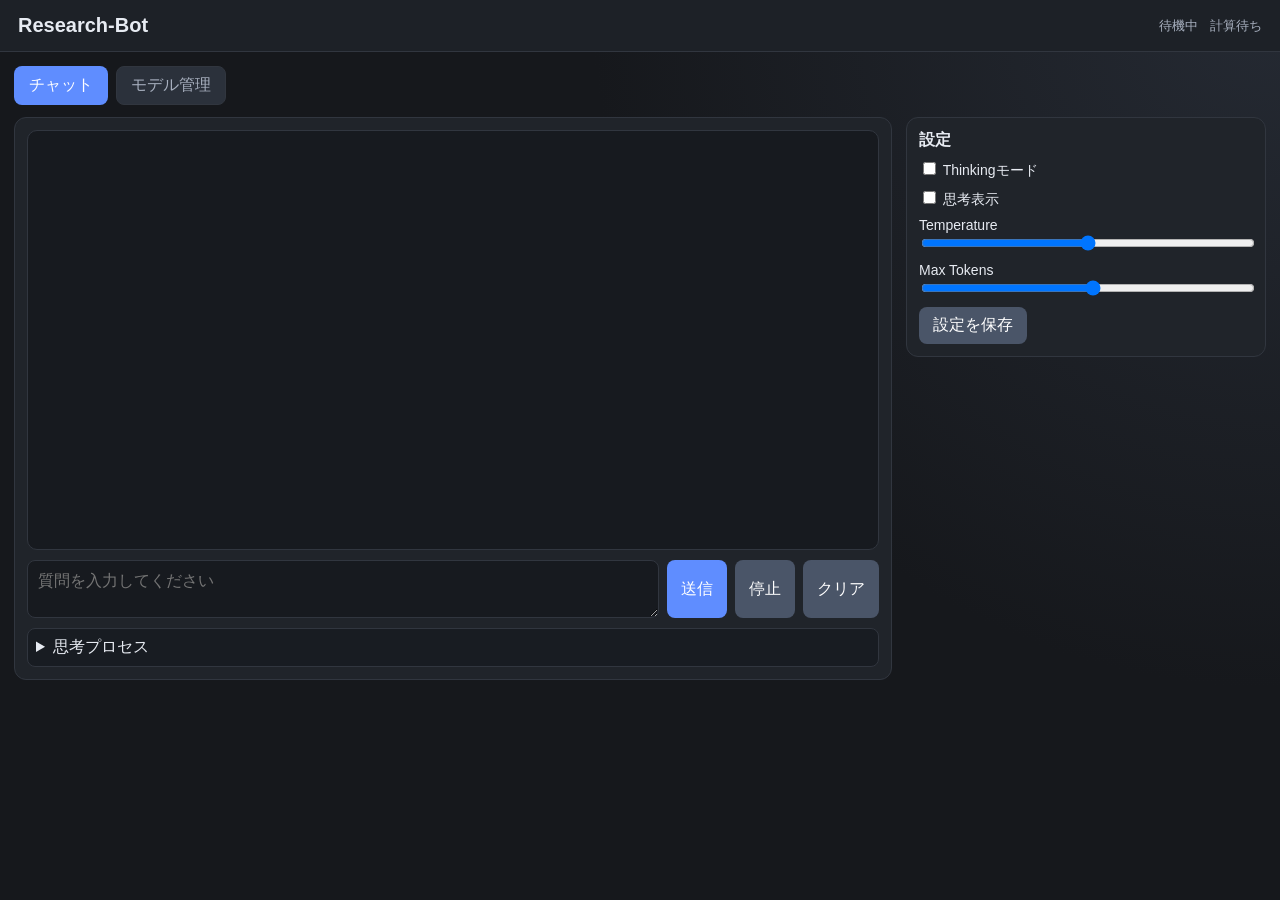
==== electron/src/renderer/index.html @ 7611ef4a "初期ファイル" ====
<!doctype html>
<html lang="ja">
  <head>
    <meta charset="UTF-8" />
    <meta name="viewport" content="width=device-width, initial-scale=1.0" />
    <title>Research-Bot</title>
    <link rel="stylesheet" href="./styles.css" />
  </head>
  <body>
    <div class="app-shell">
      <header class="topbar">
        <h1>Research-Bot</h1>
        <div class="status-wrap">
          <span id="status">待機中</span>
          <span id="contextUsage">計算待ち</span>
        </div>
      </header>

      <main class="content">
        <div class="tabs" role="tablist" aria-label="Main tabs">
          <button id="tabChatBtn" class="tab-btn is-active" role="tab" aria-selected="true" aria-controls="chatTabPanel">チャット</button>
          <button id="tabModelsBtn" class="tab-btn" role="tab" aria-selected="false" aria-controls="modelsTabPanel">モデル管理</button>
        </div>

        <section id="chatTabPanel" class="tab-panel is-active" role="tabpanel" aria-labelledby="tabChatBtn">
          <div class="chat-layout">
            <section class="chat-panel">
              <div id="chatLog" class="chat-log"></div>
              <div class="input-row">
                <textarea id="messageInput" placeholder="質問を入力してください" rows="2"></textarea>
                <button id="sendBtn">送信</button>
                <button id="stopBtn" class="secondary">停止</button>
                <button id="clearBtn" class="secondary">クリア</button>
              </div>
              <details class="thinking-block">
                <summary>思考プロセス</summary>
                <div id="thinking"></div>
              </details>
            </section>

            <aside class="side-panel">
              <section class="card">
                <h2>設定</h2>
                <label><input type="checkbox" id="enableThinkingMode" /> Thinkingモード</label>
                <label><input type="checkbox" id="showThinking" /> 思考表示</label>
                <label>
                  Temperature
                  <input type="range" id="temperature" min="0" max="1" step="0.05" />
                  <span id="temperatureValue"></span>
                </label>
                <label>
                  Max Tokens
                  <input type="range" id="maxTokens" min="512" max="16384" step="512" />
                  <span id="maxTokensValue"></span>
                </label>
                <button id="saveSettingsBtn" class="secondary">設定を保存</button>
              </section>
            </aside>
          </div>
        </section>

        <section id="modelsTabPanel" class="tab-panel" role="tabpanel" aria-labelledby="tabModelsBtn">
          <section class="card model-card">
            <h2>モデル管理</h2>
            <div id="modelList" class="model-list"></div>
            <div class="button-row">
              <button id="refreshModelsBtn" class="secondary">更新</button>
              <button id="unloadModelBtn" class="secondary">アンロード</button>
            </div>
            <label>
              切り替えモデル
              <select id="switchModelSelect"></select>
            </label>
            <button id="switchModelBtn">切り替え</button>
            <label>
              ダウンロードモデル
              <select id="downloadModelSelect"></select>
            </label>
            <button id="downloadModelBtn">ダウンロード</button>
            <pre id="downloadProgress" class="progress"></pre>
          </section>
        </section>
      </main>
    </div>

    <script src="./renderer.js"></script>
  </body>
</html>
---- electron/src/renderer/styles.css ----
:root {
  --bg: #16181c;
  --surface: #20242a;
  --line: #31363f;
  --text: #e7ebf2;
  --accent: #5f8dff;
  --accent-2: #5cbf9e;
  --muted: #a7afbe;
}

* {
  box-sizing: border-box;
}

body {
  margin: 0;
  font-family: "Segoe UI", "Yu Gothic UI", sans-serif;
  color: var(--text);
  background: radial-gradient(circle at top right, #252a33, #16181c 44%), var(--bg);
}

.app-shell {
  min-height: 100vh;
  display: grid;
  grid-template-rows: auto 1fr;
}

.topbar {
  display: flex;
  align-items: center;
  justify-content: space-between;
  padding: 14px 18px;
  border-bottom: 1px solid var(--line);
  background: #1d2127;
}

.topbar h1 {
  margin: 0;
  font-size: 20px;
}

.status-wrap {
  display: flex;
  gap: 12px;
  font-size: 13px;
  color: var(--muted);
}

.content {
  display: grid;
  grid-template-rows: auto 1fr;
  gap: 12px;
  padding: 14px;
}

.tabs {
  display: flex;
  gap: 8px;
}

.tab-btn {
  background: #2b313b;
  color: var(--muted);
  border: 1px solid var(--line);
}

.tab-btn.is-active {
  background: var(--accent);
  color: #fff;
  border-color: transparent;
}

.tab-panel {
  display: none;
  min-height: 0;
}

.tab-panel.is-active {
  display: block;
}

.chat-layout {
  display: grid;
  grid-template-columns: 1fr 360px;
  gap: 14px;
}

.chat-panel,
.card {
  background: var(--surface);
  border: 1px solid var(--line);
  border-radius: 12px;
}

.chat-panel {
  display: grid;
  grid-template-rows: 1fr auto auto;
  min-height: 0;
  padding: 12px;
}

.chat-log {
  overflow-y: auto;
  padding: 8px;
  border: 1px solid var(--line);
  border-radius: 10px;
  min-height: 420px;
  max-height: calc(100vh - 270px);
  background: #171a1f;
}

.msg {
  margin-bottom: 10px;
  padding: 9px 11px;
  border-radius: 10px;
  line-height: 1.5;
  white-space: pre-wrap;
}

.msg.user {
  background: #2a3448;
}

.msg.assistant {
  background: #273b35;
}

.input-row {
  display: grid;
  grid-template-columns: 1fr auto auto auto;
  gap: 8px;
  margin-top: 10px;
}

textarea,
select,
input[type="range"] {
  width: 100%;
}

select {
  padding: 8px;
  border: 1px solid var(--line);
  border-radius: 8px;
  color: var(--text);
  background: #171a1f;
}

input[type="checkbox"] {
  accent-color: var(--accent);
}

textarea {
  padding: 10px;
  border: 1px solid var(--line);
  border-radius: 8px;
  resize: vertical;
  font: inherit;
  color: var(--text);
  background: #171a1f;
}

button {
  border: none;
  border-radius: 8px;
  padding: 8px 14px;
  background: var(--accent);
  color: #fff;
  cursor: pointer;
  font: inherit;
}

button.secondary {
  background: #4a5568;
}

.thinking-block {
  margin-top: 10px;
  border: 1px solid var(--line);
  border-radius: 8px;
  padding: 8px;
  background: #181c22;
}

.thinking-block #thinking {
  white-space: pre-wrap;
  max-height: 220px;
  overflow-y: auto;
}

.side-panel {
  display: grid;
  gap: 10px;
  align-content: start;
}

.model-card {
  max-width: 860px;
}

.card {
  padding: 12px;
}

.card h2 {
  margin: 0 0 8px;
  font-size: 16px;
}

.card label {
  display: block;
  margin-bottom: 8px;
  font-size: 14px;
}

.model-list {
  border: 1px solid var(--line);
  border-radius: 8px;
  max-height: 200px;
  overflow-y: auto;
  padding: 8px;
  margin-bottom: 8px;
  font-size: 13px;
}

.progress {
  border: 1px solid var(--line);
  border-radius: 8px;
  min-height: 100px;
  max-height: 140px;
  overflow-y: auto;
  background: #171a1f;
  padding: 8px;
  white-space: pre-wrap;
}

.button-row {
  display: grid;
  grid-template-columns: 1fr 1fr;
  gap: 8px;
  margin-bottom: 8px;
}

@media (max-width: 1100px) {
  .chat-layout {
    grid-template-columns: 1fr;
  }
}
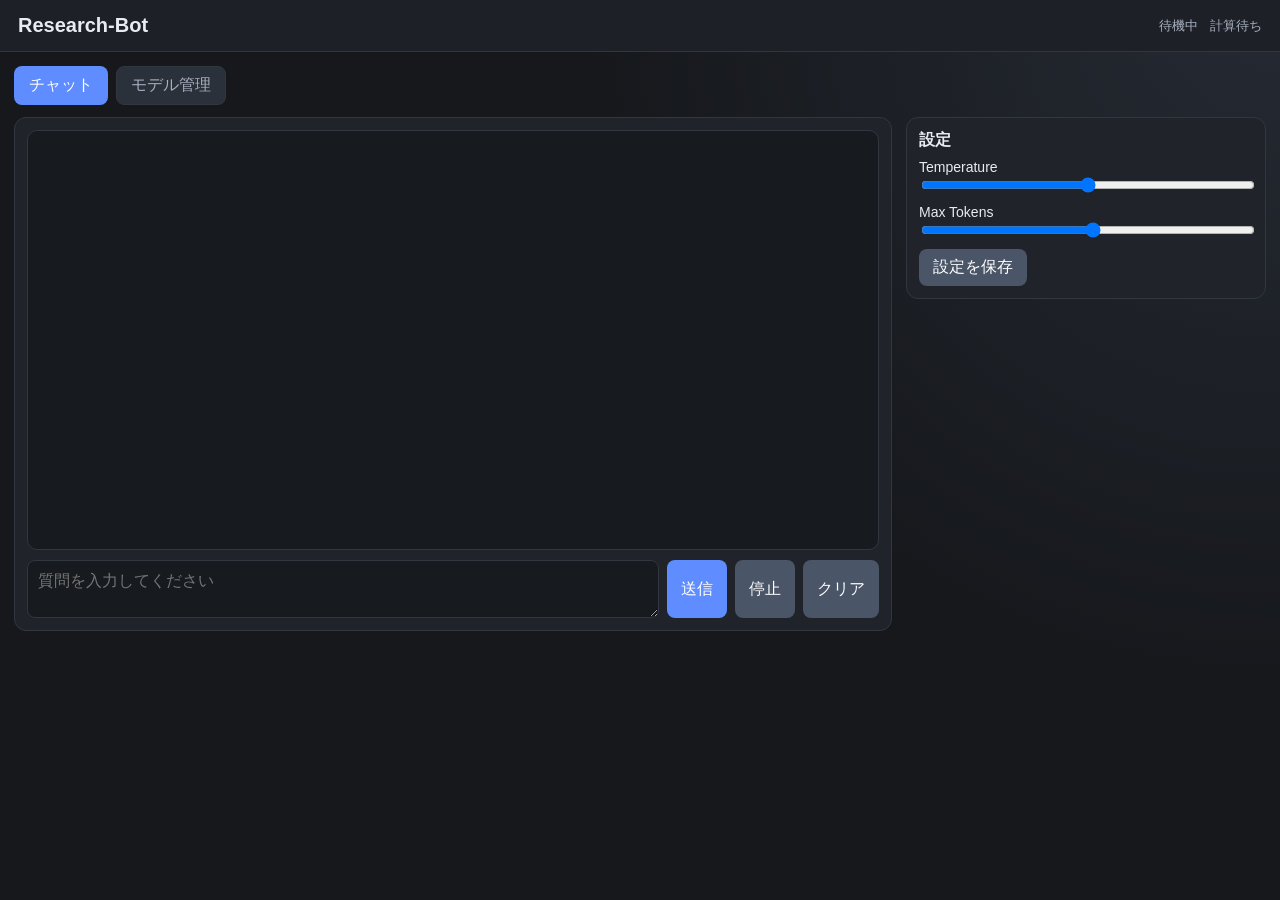
==== commit 957cdb4d: "モデル選択画面を変更" ====
--- a/electron/src/renderer/index.html
+++ b/electron/src/renderer/index.html
@@ -32,17 +32,11 @@
                 <button id="stopBtn" class="secondary">停止</button>
                 <button id="clearBtn" class="secondary">クリア</button>
               </div>
-              <details class="thinking-block">
-                <summary>思考プロセス</summary>
-                <div id="thinking"></div>
-              </details>
             </section>
 
             <aside class="side-panel">
               <section class="card">
                 <h2>設定</h2>
-                <label><input type="checkbox" id="enableThinkingMode" /> Thinkingモード</label>
-                <label><input type="checkbox" id="showThinking" /> 思考表示</label>
                 <label>
                   Temperature
                   <input type="range" id="temperature" min="0" max="1" step="0.05" />
@@ -68,16 +62,10 @@
               <button id="unloadModelBtn" class="secondary">アンロード</button>
             </div>
             <label>
-              切り替えモデル
+              読み込むモデル
               <select id="switchModelSelect"></select>
             </label>
             <button id="switchModelBtn">切り替え</button>
-            <label>
-              ダウンロードモデル
-              <select id="downloadModelSelect"></select>
-            </label>
-            <button id="downloadModelBtn">ダウンロード</button>
-            <pre id="downloadProgress" class="progress"></pre>
           </section>
         </section>
       </main>
--- a/electron/src/renderer/styles.css
+++ b/electron/src/renderer/styles.css
@@ -174,20 +174,6 @@
   background: #4a5568;
 }
 
-.thinking-block {
-  margin-top: 10px;
-  border: 1px solid var(--line);
-  border-radius: 8px;
-  padding: 8px;
-  background: #181c22;
-}
-
-.thinking-block #thinking {
-  white-space: pre-wrap;
-  max-height: 220px;
-  overflow-y: auto;
-}
-
 .side-panel {
   display: grid;
   gap: 10px;
